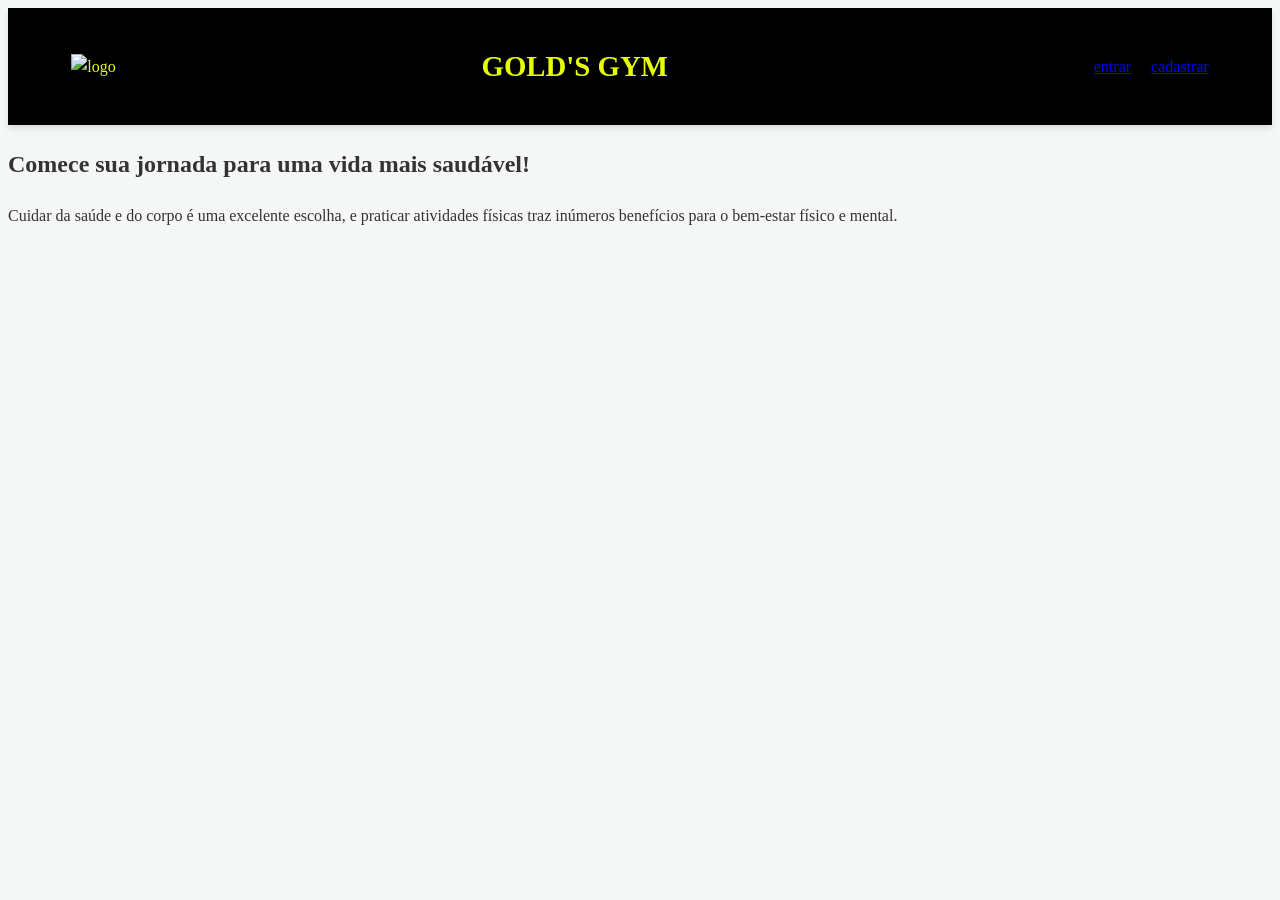
==== Project Gym/index.html @ b1cd9314 "Add files via upload" ====
<!DOCTYPE html>
<html lang="pt-br">
<head>
    <meta charset="UTF-8">
    <meta name="viewport" content="width=device-width, initial-scale=1.0">
    <link rel="stylesheet" href="style.css">
    <title>GOLD'S GYM</title>
</head>
<body>
    <header>
        <img src="Img/gold logo.jpg" alt="logo">
        <h1>GOLD'S GYM</h1>
        <nav>
            <ul>
                
                <li><a href="entrar.html" id="btn-entrar">entrar</a></li>
                <li><a href="cadastro.html" id="btn-cadastrar">cadastrar</a></li>
            </ul>
        </nav>
    </header>

    <main id="home">
        <section class="gym">
            <h2>Comece sua jornada para uma vida mais saudável!</h2>
            <p>Cuidar da saúde e do corpo é uma excelente escolha,
             e praticar atividades físicas traz inúmeros benefícios
             para o bem-estar físico e mental.</p>
        </section>
    </main>

    <script src="app.js"></script>
</body>
</html>
---- Project Gym/style.css ----
body {
    background-color: #f4f7f6;
    color: #333;
    line-height: 1.6;
}
header {
    background-color: #000000;
    color: rgb(230, 255, 1);
    display: flex;
    justify-content: space-between;
    align-items: center;
    padding: 1rem 5%;
    position: sticky;
    top: 0;
    z-index: 1000;
    box-shadow: 0 4px 6px rgba(0,0,0,0.1);
}
nav ul {
    display: flex;
    list-style: none;
}
nav ul li {
    margin-left: 20px;
}
 h1 {
    font-size: 1.8rem;
    text-align: center;
}
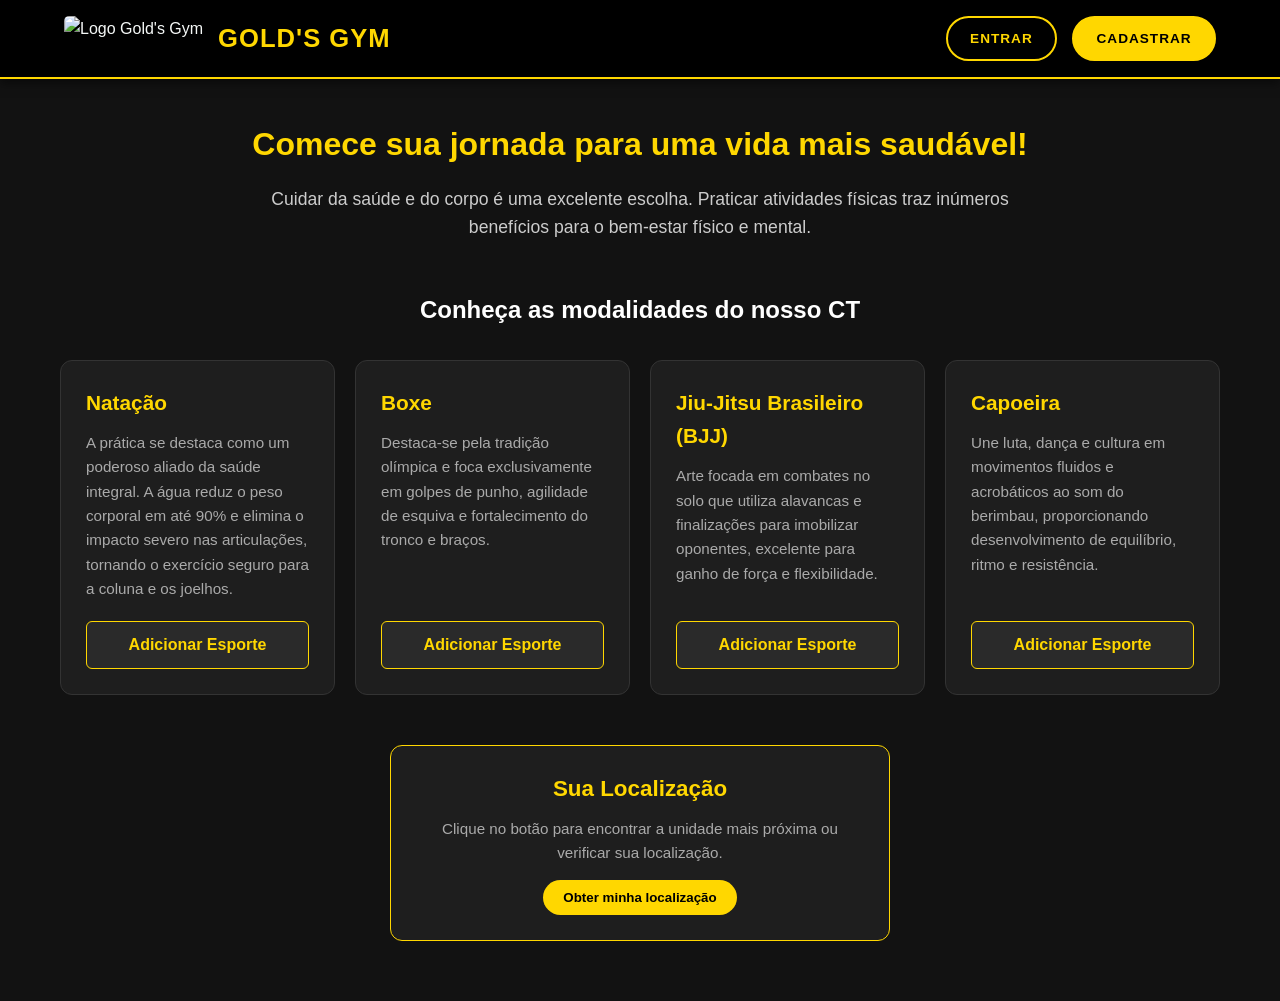
==== commit e7d06cc9: "Add files via upload" ====
--- a/Project Gym/index.html
+++ b/Project Gym/index.html
@@ -8,23 +8,61 @@
 </head>
 <body>
     <header>
-        <img src="Img/gold logo.jpg" alt="logo">
-        <h1>GOLD'S GYM</h1>
+        <div class="logo-container">
+            <img src="Img/gold logo.jpg" alt="Logo Gold's Gym" class="logo">
+            <h1>GOLD'S GYM</h1>
+        </div>
         <nav>
             <ul>
-                
-                <li><a href="entrar.html" id="btn-entrar">entrar</a></li>
-                <li><a href="cadastro.html" id="btn-cadastrar">cadastrar</a></li>
+                <li><a href="entrar.html" id="btn-entrar">Entrar</a></li>
+                <li><a href="cadastro.html" id="btn-cadastrar">Cadastrar</a></li>
             </ul>
         </nav>
     </header>
 
     <main id="home">
-        <section class="gym">
+        <section class="hero-section">
             <h2>Comece sua jornada para uma vida mais saudável!</h2>
-            <p>Cuidar da saúde e do corpo é uma excelente escolha,
-             e praticar atividades físicas traz inúmeros benefícios
-             para o bem-estar físico e mental.</p>
+            <p>Cuidar da saúde e do corpo é uma excelente escolha. Praticar atividades físicas traz inúmeros benefícios para o bem-estar físico e mental.</p>
+        </section>
+
+        <section class="esportes-container">
+            <h3>Conheça as modalidades do nosso CT</h3>
+            
+            <div class="grid-esportes">
+                <article class="card-esporte">
+                    <h4>Natação</h4>
+                    <p>A prática se destaca como um poderoso aliado da saúde integral. A água reduz o peso corporal em até 90% e elimina o impacto severo nas articulações, tornando o exercício seguro para a coluna e os joelhos.</p>
+                    <a href="entrar.html" class="btn-esporte">Adicionar Esporte</a>
+                </article>
+
+                <article class="card-esporte">
+                    <h4>Boxe</h4>
+                    <p>Destaca-se pela tradição olímpica e foca exclusivamente em golpes de punho, agilidade de esquiva e fortalecimento do tronco e braços.</p>
+                    <a href="entrar.html" class="btn-esporte">Adicionar Esporte</a>
+                </article>
+
+                <article class="card-esporte">
+                    <h4>Jiu-Jitsu Brasileiro (BJJ)</h4>
+                    <p>Arte focada em combates no solo que utiliza alavancas e finalizações para imobilizar oponentes, excelente para ganho de força e flexibilidade.</p>
+                    <a href="entrar.html" class="btn-esporte">Adicionar Esporte</a>
+                </article>
+
+                <article class="card-esporte">
+                    <h4>Capoeira</h4>
+                    <p>Une luta, dança e cultura em movimentos fluidos e acrobáticos ao som do berimbau, proporcionando desenvolvimento de equilíbrio, ritmo e resistência.</p>
+                    <a href="entrar.html" class="btn-esporte">Adicionar Esporte</a>
+                </article>
+            </div>
+        </section>
+
+        <section class="localizacao-container">
+            <div class="card-localizacao">
+                <h3>Sua Localização</h3>
+                <p id="status-localizacao">Clique no botão para encontrar a unidade mais próxima ou verificar sua localização.</p>
+                <p id="info-endereco" class="endereco-destaque"></p>
+                <button id="btn-localizacao" class="btn-localizacao">Obter minha localização</button>
+            </div>
         </section>
     </main>
 
--- a/Project Gym/style.css
+++ b/Project Gym/style.css
@@ -1,11 +1,18 @@
+* {
+    margin: 0;
+    padding: 0;
+    box-sizing: border-box;
+}
+
 body {
-    background-color: #f4f7f6;
-    color: #333;
+    background-color: #121212;
+    color: #f4f7f6;
+    font-family: 'Segoe UI', Roboto, sans-serif;
     line-height: 1.6;
 }
+
 header {
     background-color: #000000;
-    color: rgb(230, 255, 1);
     display: flex;
     justify-content: space-between;
     align-items: center;
@@ -13,16 +20,253 @@
     position: sticky;
     top: 0;
     z-index: 1000;
-    box-shadow: 0 4px 6px rgba(0,0,0,0.1);
-}
+    box-shadow: 0 4px 10px rgba(0,0,0,0.5);
+    border-bottom: 2px solid #ffd700;
+}
+
+.logo-container {
+    display: flex;
+    align-items: center;
+    gap: 15px;
+}
+
+.logo-container img {
+    height: 45px;
+    border-radius: 5px;
+}
+
+header h1 {
+    font-size: 1.6rem;
+    color: #ffd700;
+    letter-spacing: 1px;
+}
+
 nav ul {
     display: flex;
     list-style: none;
-}
-nav ul li {
-    margin-left: 20px;
-}
- h1 {
-    font-size: 1.8rem;
-    text-align: center;
-}
+    gap: 15px;
+}
+
+nav ul li a {
+    text-decoration: none;
+    font-weight: bold;
+    padding: 0.6rem 1.4rem;
+    border-radius: 25px;
+    transition: all 0.3s ease;
+    display: inline-block;
+    text-transform: uppercase;
+    font-size: 0.85rem;
+    letter-spacing: 1px;
+}
+
+#btn-entrar {
+    color: #ffd700;
+    border: 2px solid #ffd700;
+    background-color: transparent;
+}
+
+#btn-entrar:hover {
+    background-color: #ffd700;
+    color: #000;
+    transform: translateY(-2px);
+    box-shadow: 0 4px 10px rgba(255, 215, 0, 0.3);
+}
+
+#btn-cadastrar {
+    background-color: #ffd700;
+    color: #000;
+    border: 2px solid #ffd700;
+}
+
+#btn-cadastrar:hover {
+    background-color: #fff;
+    border-color: #fff;
+    color: #000;
+    transform: translateY(-2px);
+    box-shadow: 0 4px 10px rgba(255, 255, 255, 0.3);
+}
+
+#home {
+    max-width: 1200px;
+    margin: 0 auto;
+    padding: 40px 20px;
+}
+
+.hero-section {
+    text-align: center;
+    margin-bottom: 50px;
+}
+
+.hero-section h2 {
+    color: #ffd700;
+    font-size: 2rem;
+    margin-bottom: 15px;
+}
+
+.hero-section p {
+    color: #ccc;
+    font-size: 1.1rem;
+    max-width: 800px;
+    margin: 0 auto;
+}
+
+.esportes-container h3 {
+    text-align: center;
+    color: #fff;
+    font-size: 1.5rem;
+    margin-bottom: 30px;
+}
+
+.grid-esportes {
+    display: grid;
+    grid-template-columns: repeat(auto-fit, minmax(260px, 1fr));
+    gap: 20px;
+}
+
+.card-esporte {
+    background: #1e1e1e;
+    border: 1px solid #333;
+    border-radius: 12px;
+    padding: 25px;
+    display: flex;
+    flex-direction: column;
+    justify-content: space-between;
+    transition: transform 0.3s, border-color 0.3s;
+}
+
+.card-esporte:hover {
+    transform: translateY(-5px);
+    border-color: #ffd700;
+}
+
+.card-esporte h4 {
+    color: #ffd700;
+    font-size: 1.3rem;
+    margin-bottom: 12px;
+}
+
+.card-esporte p {
+    color: #aaa;
+    font-size: 0.95rem;
+    margin-bottom: 20px;
+    flex-grow: 1;
+}
+
+.btn-esporte {
+    display: block;
+    text-align: center;
+    background-color: #2a2a2a;
+    color: #ffd700;
+    border: 1px solid #ffd700;
+    padding: 10px;
+    border-radius: 6px;
+    text-decoration: none;
+    font-weight: bold;
+    transition: all 0.3s ease;
+}
+
+.btn-esporte:hover {
+    background-color: #ffd700;
+    color: #000;
+}
+/* API */
+.localizacao-container {
+    margin-bottom: 40px;
+    display: flex;
+    justify-content: center;
+}
+
+.card-localizacao {
+    background: #1e1e1e;
+    border: 1px solid #ffd700;
+    border-radius: 12px;
+    padding: 25px;
+    text-align: center;
+    max-width: 500px;
+    width: 100%;
+}
+
+.card-localizacao h3 {
+    color: #ffd700;
+    font-size: 1.4rem;
+    margin-bottom: 10px;
+}
+
+.card-localizacao p {
+    color: #aaa;
+    font-size: 0.95rem;
+    margin-bottom: 15px;
+}
+
+.endereco-destaque {
+    font-weight: bold;
+    color: #fff !important;
+    font-size: 1.1rem !important;
+}
+
+.btn-localizacao {
+    background-color: #ffd700;
+    color: #000;
+    border: none;
+    padding: 10px 20px;
+    border-radius: 20px;
+    font-weight: bold;
+    cursor: pointer;
+    transition: background 0.3s, transform 0.2s;
+}
+
+.btn-localizacao:hover {
+    background-color: #e6c200;
+    transform: translateY(-2px);
+}
+
+.localizacao-container {
+    margin-top: 50px;
+    margin-bottom: 20px;
+    display: flex;
+    justify-content: center;
+}
+
+.card-localizacao {
+    background: #1e1e1e;
+    border: 1px solid #ffd700;
+    border-radius: 12px;
+    padding: 25px;
+    text-align: center;
+    max-width: 500px;
+    width: 100%;
+}
+
+.card-localizacao h3 {
+    color: #ffd700;
+    font-size: 1.4rem;
+    margin-bottom: 10px;
+}
+
+.card-localizacao p {
+    color: #aaa;
+    font-size: 0.95rem;
+    margin-bottom: 15px;
+}
+
+.endereco-destaque {
+    font-weight: bold;
+    color: #fff !important;
+    font-size: 1.1rem !important;
+}
+
+.btn-localizacao {
+    background-color: #ffd700;
+    color: #000;
+    border: none;
+    padding: 10px 20px;
+    border-radius: 20px;
+    font-weight: bold;
+    cursor: pointer;
+    transition: background 0.3s, transform 0.2s;
+}
+
+.btn-localizacao:hover {
+    background-color: #e6c200;
+    transform: translateY(-2px);
+}
